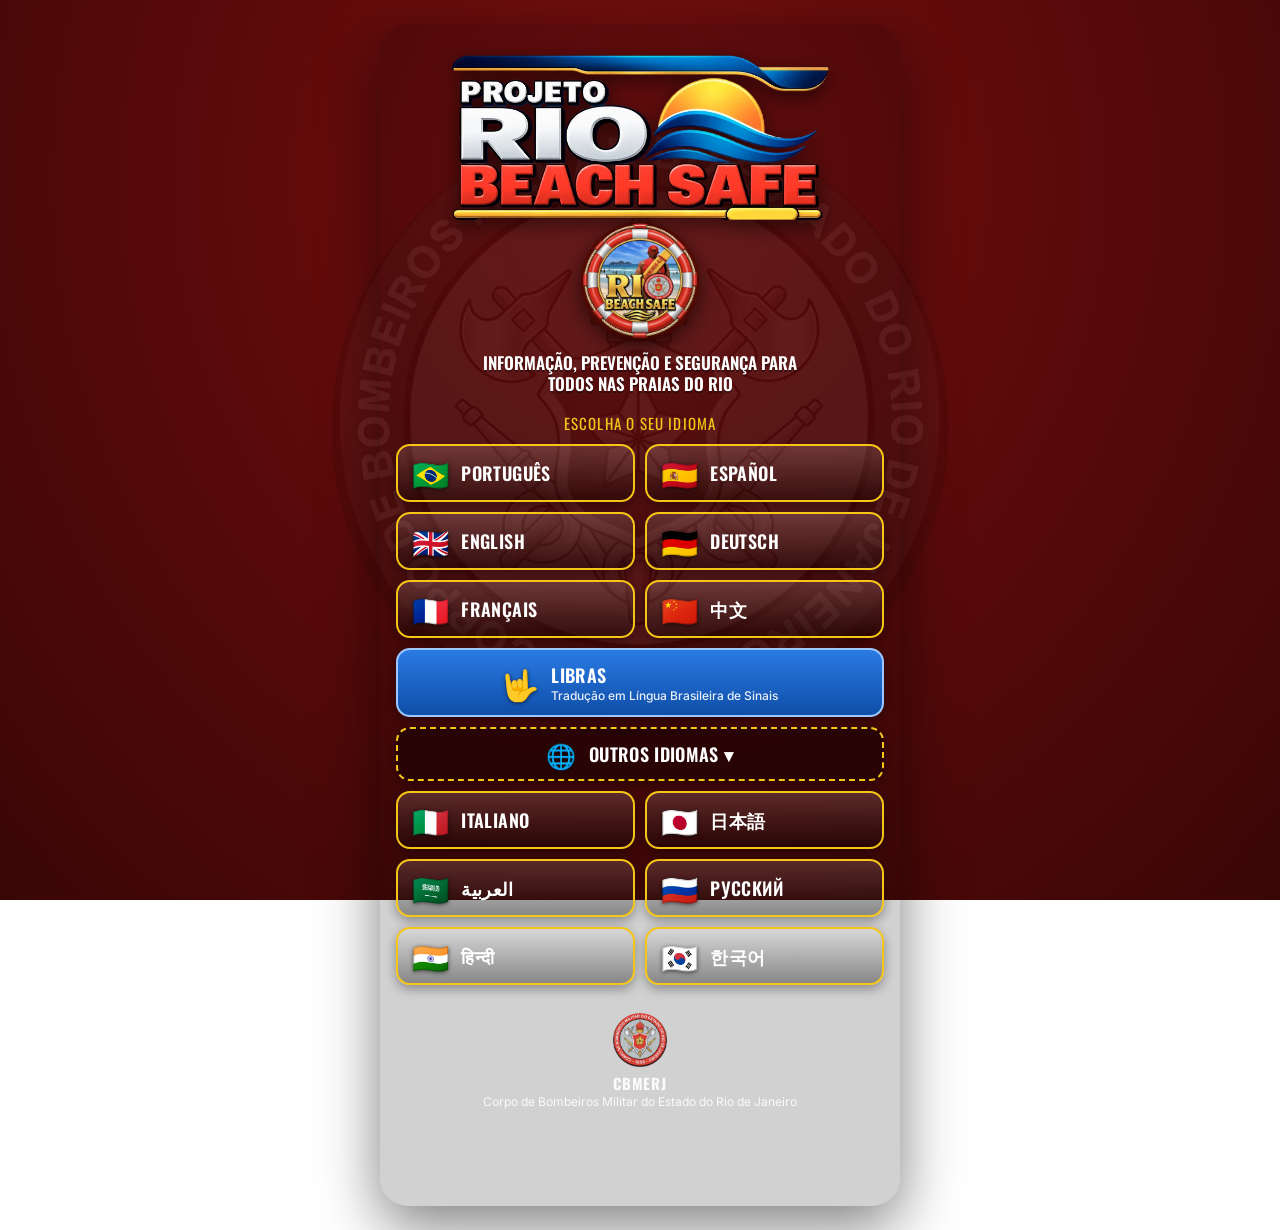
==== index.html @ 48d25554 "Rio Beach Safe: web app CBMERJ em 12 idiomas + Libras (protótipo) Co-Authored-By: Claude Fable 5.1 <" ====
<!doctype html>
<html lang="pt-BR">
<head>
  <meta charset="utf-8">
  <meta name="viewport" content="width=device-width, initial-scale=1, viewport-fit=cover">
  <title>Rio Beach Safe · CBMERJ</title>
  <meta name="description" content="Projeto Rio Beach Safe – Corpo de Bombeiros Militar do Estado do Rio de Janeiro. Informação, prevenção e segurança para todos nas praias do Rio, em 12 idiomas.">
  <meta name="theme-color" content="#5c0a0a">
  <meta name="apple-mobile-web-app-capable" content="yes">
  <meta name="apple-mobile-web-app-status-bar-style" content="black-translucent">
  <meta name="apple-mobile-web-app-title" content="Rio Beach Safe">
  <meta property="og:title" content="Rio Beach Safe · CBMERJ">
  <meta property="og:description" content="Informação que salva vidas! Segurança nas praias do Rio de Janeiro em 12 idiomas.">
  <meta property="og:image" content="assets/img/og-image.jpg">
  <meta property="og:type" content="website">
  <link rel="manifest" href="manifest.webmanifest">
  <link rel="icon" type="image/png" sizes="32x32" href="assets/img/icon-32.png">
  <link rel="apple-touch-icon" href="assets/img/icon-180.png">
  <link rel="preconnect" href="https://fonts.googleapis.com">
  <link rel="preconnect" href="https://fonts.gstatic.com" crossorigin>
  <link href="https://fonts.googleapis.com/css2?family=Oswald:wght@500;600;700&family=Inter:wght@400;500;600;700&display=swap" rel="stylesheet">
  <link rel="stylesheet" href="css/style.css">
</head>
<body>
  <div class="bg-watermark" aria-hidden="true"></div>

  <main id="app" class="app" aria-live="polite"></main>

  <!-- Botão flutuante de emergência: 193 -->
  <a id="sos" class="sos" href="tel:193" aria-label="193 – Corpo de Bombeiros">
    <span class="sos-icon">📞</span><span class="sos-num">193</span>
  </a>

  <!-- VLibras – tradutor oficial para Língua Brasileira de Sinais (gov.br) -->
  <div vw class="enabled">
    <div vw-access-button class="active"></div>
    <div vw-plugin-wrapper>
      <div class="vw-plugin-top-wrapper"></div>
    </div>
  </div>
  <script src="https://vlibras.gov.br/app/vlibras-plugin.js" defer onload="window.VLibras && new window.VLibras.Widget('https://vlibras.gov.br/app')"></script>

  <script src="js/i18n.js"></script>
  <script src="js/app.js"></script>
</body>
</html>
---- css/style.css ----
/* ─────────────────────────────────────────────────────────────
   Rio Beach Safe · CBMERJ – identidade visual
   Vermelho escuro texturizado + dourado/amarelo + branco
   ───────────────────────────────────────────────────────────── */
:root {
  --red-900: #3a0606;
  --red-800: #5c0a0a;
  --red-700: #7a1010;
  --red-600: #a81818;
  --red-500: #d42b1e;
  --gold: #f5c518;
  --gold-dark: #d9a900;
  --cream: #fff6e0;
  --ink: #1a0a0a;
  --black: #111;
  --white: #fff;
  --blue: #1a73c9;
  --orange: #f18a1c;
  --green: #0f7a3d;
  --purple: #7b2fb8;
  --shadow: 0 8px 24px rgba(0,0,0,.35);
  --radius: 18px;
  --font-head: 'Oswald', 'Arial Narrow', Impact, sans-serif;
  --font-body: 'Inter', -apple-system, BlinkMacSystemFont, 'Segoe UI', Roboto, sans-serif;
}

* { box-sizing: border-box; }
html { -webkit-text-size-adjust: 100%; }
body {
  margin: 0;
  min-height: 100dvh;
  font-family: var(--font-body);
  color: var(--white);
  background: radial-gradient(ellipse at 50% 20%, var(--red-700) 0%, var(--red-800) 45%, var(--red-900) 100%) fixed;
  -webkit-font-smoothing: antialiased;
}
.bg-watermark {
  position: fixed; inset: 0; pointer-events: none; z-index: 0;
  background: url('../assets/img/brasao-cbmerj.webp') center 42% / min(120vw, 620px) no-repeat;
  opacity: .09; filter: grayscale(1) contrast(1.2);
}
a { color: inherit; text-decoration: none; }
button { font: inherit; color: inherit; }
img { display: block; max-width: 100%; }

/* ── layout ───────────────────────────────────────────────── */
.app {
  position: relative; z-index: 1;
  max-width: 520px; margin: 0 auto;
  padding: max(12px, env(safe-area-inset-top)) 16px calc(96px + env(safe-area-inset-bottom));
  animation: fade .25s ease;
}
@keyframes fade { from { opacity: 0; transform: translateY(6px); } to { opacity: 1; transform: none; } }

.screen-head {
  display: grid; grid-template-columns: 48px 1fr 48px; align-items: center; gap: 8px;
  margin-bottom: 8px;
}
.screen-head .logo-sm { width: 150px; margin: 0 auto; filter: drop-shadow(0 2px 4px rgba(0,0,0,.5)); }
.icon-btn {
  width: 48px; height: 48px; border: 0; border-radius: 50%; cursor: pointer;
  background: rgba(255,255,255,.12); display: grid; place-items: center;
  font-size: 22px; line-height: 1; transition: background .15s;
}
.icon-btn:active { background: rgba(255,255,255,.28); }
.icon-btn svg { width: 22px; height: 22px; fill: none; stroke: #fff; stroke-width: 2.5; stroke-linecap: round; stroke-linejoin: round; }
.lang-chip { font-size: 24px; }

h1, h2, h3 { font-family: var(--font-head); text-transform: uppercase; letter-spacing: .02em; margin: 0; }
.title {
  text-align: center; margin: 10px 0 16px;
  font-size: clamp(26px, 7vw, 34px); font-weight: 700; line-height: 1.05;
  color: var(--gold); text-shadow: 0 2px 0 rgba(0,0,0,.45);
}
.title small { display: block; font-size: .62em; color: var(--white); font-weight: 600; margin-top: 2px; }

/* ── cards / painéis ─────────────────────────────────────── */
.panel {
  background: rgba(0,0,0,.55); border: 2px solid var(--gold); border-radius: var(--radius);
  padding: 14px 16px; margin-bottom: 14px; box-shadow: var(--shadow);
  backdrop-filter: blur(2px);
}
.panel.light { background: rgba(255,255,255,.96); color: var(--ink); border-color: var(--gold); }
.panel-title {
  display: inline-block; background: var(--gold); color: var(--ink);
  font-family: var(--font-head); font-weight: 700; text-transform: uppercase;
  padding: 4px 12px; border-radius: 8px; font-size: 17px; margin-bottom: 8px;
}
.bullets { list-style: none; margin: 0; padding: 0; }
.bullets li { display: flex; gap: 10px; align-items: flex-start; padding: 6px 0; font-size: 16px; line-height: 1.4; font-weight: 500; }
.bullets li .dot { flex: 0 0 auto; width: 14px; height: 14px; border-radius: 50%; margin-top: 5px; background: var(--gold); box-shadow: 0 0 0 2px rgba(255,255,255,.35); }
.bullets li .emoji { flex: 0 0 auto; font-size: 20px; line-height: 1.2; }
.dot.red { background: #ff3b30; } .dot.yellow { background: var(--gold); } .dot.green { background: #2ecc71; } .dot.purple { background: #b05cff; } .dot.blue { background: #4aa3ff; }

/* ── tela de idiomas ─────────────────────────────────────── */
.hero { text-align: center; padding-top: 10px; }
.hero .logo { width: min(86%, 380px); margin: 0 auto 6px; filter: drop-shadow(0 6px 10px rgba(0,0,0,.55)); }
.hero .boia { width: 120px; margin: -4px auto 10px; filter: drop-shadow(0 6px 10px rgba(0,0,0,.55)); }
.tagline {
  font-family: var(--font-head); font-weight: 600; text-transform: uppercase; font-size: 17px; line-height: 1.25;
  color: var(--white); margin: 0 auto 18px; max-width: 360px; text-shadow: 0 2px 0 rgba(0,0,0,.4);
}
.choose { font-family: var(--font-head); color: var(--gold); text-transform: uppercase; font-size: 15px; letter-spacing: .08em; text-align: center; margin: 0 0 10px; }
.lang-grid { display: grid; grid-template-columns: 1fr 1fr; gap: 10px; }
.lang-btn {
  display: flex; align-items: center; gap: 12px; padding: 12px 14px; border: 2px solid var(--gold); border-radius: 14px;
  background: linear-gradient(180deg, rgba(255,255,255,.14), rgba(0,0,0,.35)); cursor: pointer; text-align: left;
  font-family: var(--font-head); font-weight: 600; text-transform: uppercase; font-size: 18px; letter-spacing: .02em;
  box-shadow: 0 4px 12px rgba(0,0,0,.35); transition: transform .1s, background .15s;
}
.lang-btn:active { transform: scale(.97); background: rgba(255,255,255,.2); }
.lang-btn .flag { font-size: 30px; line-height: 1; filter: drop-shadow(0 1px 2px rgba(0,0,0,.6)); }
.lang-btn.wide { grid-column: 1 / -1; justify-content: center; }
.lang-btn.libras { background: linear-gradient(180deg, #2a7be4, #0f4ea8); border-color: #9cc8ff; }
.lang-btn.libras small { font-family: var(--font-body); text-transform: none; font-weight: 500; font-size: 12px; opacity: .9; letter-spacing: 0; display: block; }
.lang-btn.more { background: rgba(0,0,0,.4); border-style: dashed; }
.lang-btn.more .flag { font-size: 24px; }
.lang-grid.others { margin-top: 10px; }

/* ── menu ────────────────────────────────────────────────── */
.menu { display: grid; gap: 10px; }
.menu-item {
  display: grid; grid-template-columns: 64px 1fr 24px; align-items: center; gap: 12px;
  background: rgba(255,255,255,.97); color: var(--ink); border-radius: var(--radius); padding: 12px 14px;
  box-shadow: var(--shadow); cursor: pointer; border: 0; text-align: left; width: 100%;
  transition: transform .1s;
}
.menu-item:active { transform: scale(.98); }
.menu-item .ico { width: 64px; height: 64px; border-radius: 16px; display: grid; place-items: center; color: #fff; }
.menu-item .ico svg { width: 38px; height: 38px; fill: none; stroke: #fff; stroke-width: 2.2; stroke-linecap: round; stroke-linejoin: round; }
.menu-item .ico.red { background: var(--red-500); } .menu-item .ico.blue { background: var(--blue); }
.menu-item .ico.orange { background: var(--orange); } .menu-item .ico.purple { background: var(--purple); } .menu-item .ico.dark { background: #b40000; }
.menu-item .txt b { font-family: var(--font-head); text-transform: uppercase; font-size: 19px; font-weight: 600; display: block; line-height: 1.1; }
.menu-item .txt span { font-size: 13px; color: #555; display: block; margin-top: 3px; }
.menu-item .chev { color: var(--red-500); font-size: 26px; font-weight: 700; text-align: center; }

.slogan {
  margin: 18px auto 0; background: var(--gold); color: var(--ink); border-radius: 14px; padding: 10px 14px; text-align: center;
  font-family: var(--font-head); text-transform: uppercase; font-size: 17px; font-weight: 700; box-shadow: var(--shadow);
}
.footer { text-align: center; margin-top: 22px; opacity: .9; font-size: 12px; line-height: 1.35; }
.footer img { width: 54px; margin: 0 auto 6px; }
.footer b { display: block; font-family: var(--font-head); font-size: 15px; letter-spacing: .06em; }

/* ── bandeiras ───────────────────────────────────────────── */
.flag-row { display: grid; grid-template-columns: 120px 1fr; gap: 12px; align-items: center; padding: 8px 0; border-bottom: 1px solid rgba(255,255,255,.15); }
.flag-row:last-of-type { border-bottom: 0; }
.flag-row img { width: 120px; filter: drop-shadow(0 4px 6px rgba(0,0,0,.5)); }
.flag-row h3 { font-size: 15px; color: var(--gold); margin-bottom: 4px; }
.attention { border-color: var(--gold); background: rgba(0,0,0,.6); }
.attention b { color: var(--gold); }

/* ── correntes ───────────────────────────────────────────── */
.rip-img { border-radius: 14px; overflow: hidden; border: 2px solid var(--gold); box-shadow: var(--shadow); margin-bottom: 14px; }

/* ── saúde ───────────────────────────────────────────────── */
.health-card { display: grid; grid-template-columns: 84px 1fr; gap: 12px; align-items: center; }
.health-card img { width: 84px; }
.health-card p { margin: 0; font-size: 15px; line-height: 1.4; }
.health-card p b { color: var(--gold); }

/* ── crianças ────────────────────────────────────────────── */
.wrist { display: grid; grid-template-columns: 110px 1fr; gap: 14px; align-items: center; }
.wrist img { width: 110px; filter: drop-shadow(0 4px 6px rgba(0,0,0,.5)); }
.wrist-fields { margin: 8px 0 0; padding: 0; list-style: none; font-size: 13px; }
.wrist-fields li { background: var(--gold); color: var(--ink); border-radius: 6px; padding: 3px 8px; margin: 4px 0; font-weight: 600; }

/* ── emergência ──────────────────────────────────────────── */
.numbers { display: grid; grid-template-columns: 1fr 1fr; gap: 10px; margin-bottom: 14px; }
.num {
  display: block; background: #000; border: 3px solid var(--gold); border-radius: 16px; padding: 12px 8px 10px; text-align: center;
  box-shadow: var(--shadow); transition: transform .1s;
}
.num:active { transform: scale(.96); }
.num b { display: block; font-family: var(--font-head); font-size: 44px; line-height: 1; font-weight: 700; }
.num span { display: block; font-family: var(--font-head); text-transform: uppercase; font-size: 14px; margin-top: 4px; line-height: 1.15; }
.num small { display: block; font-size: 11px; color: var(--gold); margin-top: 6px; }
.note { text-align: center; font-family: var(--font-head); text-transform: uppercase; font-size: 18px; line-height: 1.25; }
.note .y { color: var(--gold); }
.store {
  display: flex; align-items: center; gap: 12px; background: #fff; color: var(--ink); border-radius: 14px; padding: 12px 14px; margin-top: 10px;
  box-shadow: var(--shadow); border: 2px solid var(--gold);
}
.store img { width: 54px; height: 54px; border-radius: 12px; }
.store b { font-family: var(--font-head); text-transform: uppercase; font-size: 18px; display: block; line-height: 1.1; }
.store span { font-size: 12px; color: #555; display: block; }
.store .badge { margin-inline-start: auto; background: #111; color: #fff; border-radius: 8px; padding: 6px 10px; font-size: 12px; font-weight: 600; white-space: nowrap; }
.store-row { display: grid; grid-template-columns: 1fr 1fr; gap: 10px; }
.store-row .store { margin-top: 0; flex-direction: column; text-align: center; gap: 6px; }
.store-row .store .badge { margin: 0; }

/* ── botão 193 flutuante ─────────────────────────────────── */
.sos {
  position: fixed; right: 16px; bottom: calc(16px + env(safe-area-inset-bottom)); z-index: 50;
  display: flex; align-items: center; gap: 6px; background: var(--red-500); color: #fff; border: 3px solid var(--gold);
  border-radius: 999px; padding: 10px 16px 10px 12px; font-family: var(--font-head); font-weight: 700; font-size: 20px;
  box-shadow: 0 8px 20px rgba(0,0,0,.5); animation: pulse 2.4s infinite;
}
.sos-icon { font-size: 18px; }
body.on-emergency .sos, body.on-lang .sos { display: none; }
@keyframes pulse { 0%,100% { box-shadow: 0 8px 20px rgba(0,0,0,.5), 0 0 0 0 rgba(245,197,24,.55); } 50% { box-shadow: 0 8px 20px rgba(0,0,0,.5), 0 0 0 12px rgba(245,197,24,0); } }

/* ── VLibras: só aparece com conteúdo em português ──────── */
[vw-access-button] { bottom: 90px !important; right: 12px !important; }

/* ── RTL ─────────────────────────────────────────────────── */
[dir="rtl"] .lang-btn, [dir="rtl"] .menu-item { text-align: right; }
[dir="rtl"] .screen-head { direction: ltr; }

/* ── desktop ─────────────────────────────────────────────── */
@media (min-width: 720px) {
  .app { margin-top: 24px; margin-bottom: 24px; border-radius: 28px; background: rgba(0,0,0,.18); box-shadow: 0 20px 60px rgba(0,0,0,.5); padding-top: 20px; }
}
@media (prefers-reduced-motion: reduce) { .app, .sos { animation: none; } }
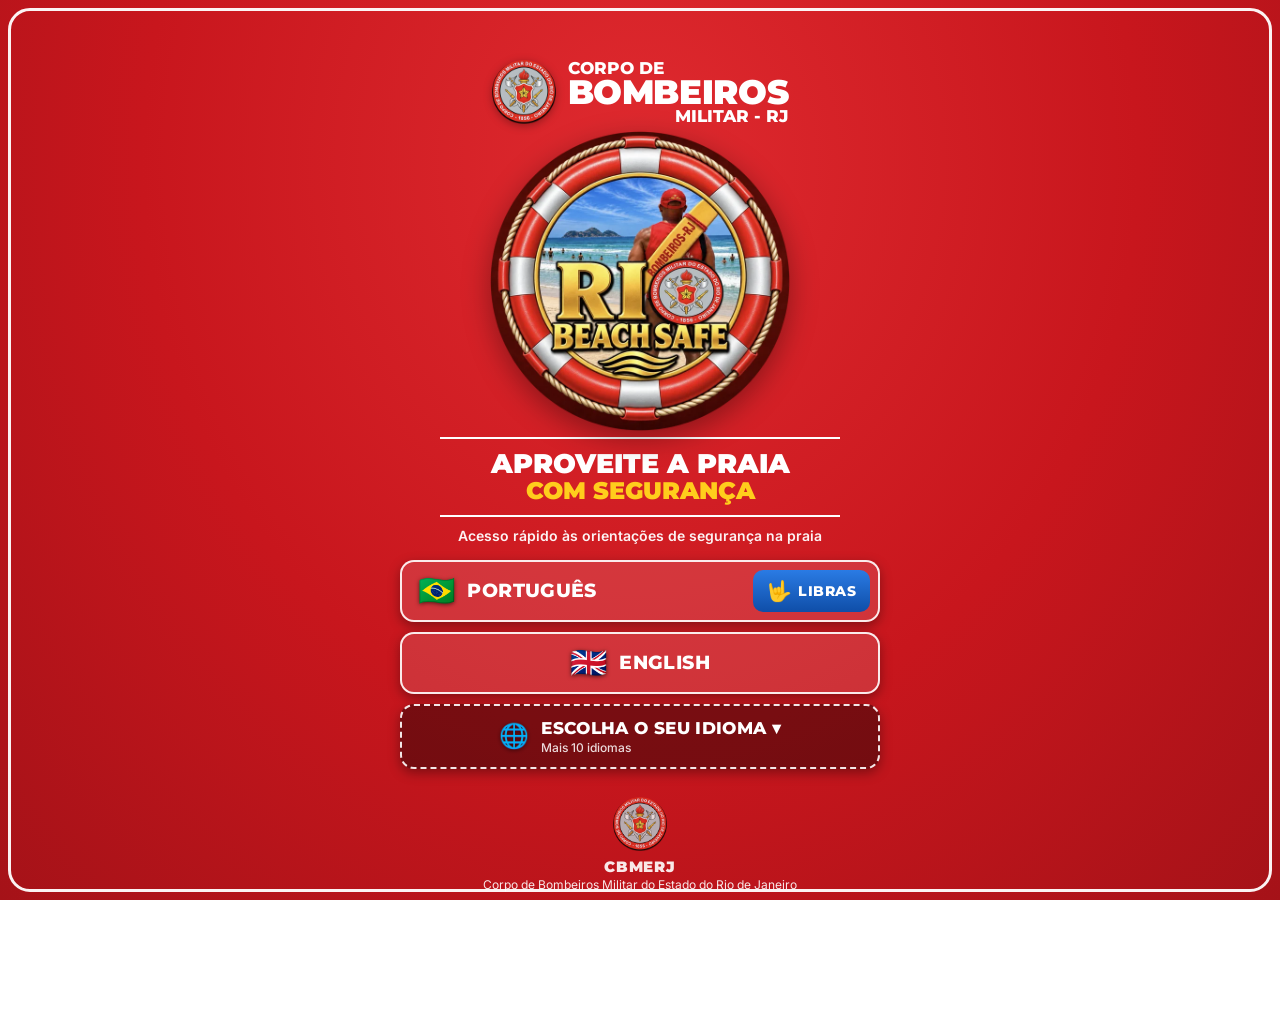
==== commit 5adcb000: "Publica a V3.1: Prevenção de afogamento em destaque, 193 na tela, idiomas com português primeiro, pu" ====
--- a/index.html
+++ b/index.html
@@ -4,8 +4,8 @@
   <meta charset="utf-8">
   <meta name="viewport" content="width=device-width, initial-scale=1, viewport-fit=cover">
   <title>Rio Beach Safe · CBMERJ</title>
-  <meta name="description" content="Projeto Rio Beach Safe – Corpo de Bombeiros Militar do Estado do Rio de Janeiro. Informação, prevenção e segurança para todos nas praias do Rio, em 12 idiomas.">
-  <meta name="theme-color" content="#5c0a0a">
+  <meta name="description" content="Rio Beach Safe – Corpo de Bombeiros Militar do Estado do Rio de Janeiro. QR Code de acesso rápido às orientações de segurança nas praias do Rio, em 12 idiomas e Libras.">
+  <meta name="theme-color" content="#c8161d">
   <meta name="apple-mobile-web-app-capable" content="yes">
   <meta name="apple-mobile-web-app-status-bar-style" content="black-translucent">
   <meta name="apple-mobile-web-app-title" content="Rio Beach Safe">
@@ -18,11 +18,11 @@
   <link rel="apple-touch-icon" href="assets/img/icon-180.png">
   <link rel="preconnect" href="https://fonts.googleapis.com">
   <link rel="preconnect" href="https://fonts.gstatic.com" crossorigin>
-  <link href="https://fonts.googleapis.com/css2?family=Oswald:wght@500;600;700&family=Inter:wght@400;500;600;700&display=swap" rel="stylesheet">
+  <link href="https://fonts.googleapis.com/css2?family=Montserrat:wght@600;700;800;900&family=Inter:wght@400;500;600;700&display=swap" rel="stylesheet">
   <link rel="stylesheet" href="css/style.css">
 </head>
 <body>
-  <div class="bg-watermark" aria-hidden="true"></div>
+  <div class="frame" aria-hidden="true"></div>
 
   <main id="app" class="app" aria-live="polite"></main>
 
@@ -31,14 +31,10 @@
     <span class="sos-icon">📞</span><span class="sos-num">193</span>
   </a>
 
-  <!-- VLibras – tradutor oficial para Língua Brasileira de Sinais (gov.br) -->
-  <div vw class="enabled">
-    <div vw-access-button class="active"></div>
-    <div vw-plugin-wrapper>
-      <div class="vw-plugin-top-wrapper"></div>
-    </div>
-  </div>
-  <script src="https://vlibras.gov.br/app/vlibras-plugin.js" defer onload="window.VLibras && new window.VLibras.Widget('https://vlibras.gov.br/app')"></script>
+  <!-- VLibras – tradutor oficial para Língua Brasileira de Sinais (gov.br).
+       A versão atual do plugin (7.x) cria sozinha o botão #vlibras-access-wrapper;
+       o app.js mostra esse botão apenas quando o conteúdo está em português. -->
+  <script src="https://vlibras.gov.br/app/vlibras-plugin.js" defer></script>
 
   <script src="js/i18n.js"></script>
   <script src="js/app.js"></script>
--- a/css/style.css
+++ b/css/style.css
@@ -25,6 +25,7 @@
 }
 
 * { box-sizing: border-box; }
+[hidden] { display: none !important; }
 html { -webkit-text-size-adjust: 100%; }
 body {
   margin: 0;
@@ -200,8 +201,20 @@
 body.on-emergency .sos, body.on-lang .sos { display: none; }
 @keyframes pulse { 0%,100% { box-shadow: 0 8px 20px rgba(0,0,0,.5), 0 0 0 0 rgba(245,197,24,.55); } 50% { box-shadow: 0 8px 20px rgba(0,0,0,.5), 0 0 0 12px rgba(245,197,24,0); } }
 
-/* ── VLibras: só aparece com conteúdo em português ──────── */
-[vw-access-button] { bottom: 90px !important; right: 12px !important; }
+/* ── barra "Fechar Libras" (aparece com o painel do VLibras aberto) ── */
+.libras-bar {
+  position: fixed; top: 0; left: 0; right: 0; z-index: 2147483647;
+  display: flex; align-items: center; justify-content: space-between; gap: 10px;
+  padding: calc(8px + env(safe-area-inset-top)) 14px 8px;
+  background: #0f4ea8; color: #fff; font-family: var(--font-head); font-size: 17px; text-transform: uppercase;
+  box-shadow: 0 4px 14px rgba(0,0,0,.45);
+}
+.libras-bar button {
+  border: 2px solid #fff; background: #fff; color: #0f4ea8; border-radius: 999px; padding: 6px 16px;
+  font-family: var(--font-head); font-weight: 700; font-size: 17px; text-transform: uppercase; cursor: pointer;
+}
+.libras-bar button:active { background: #e6efff; }
+body.libras-on .app { padding-top: calc(60px + env(safe-area-inset-top)); }
 
 /* ── RTL ─────────────────────────────────────────────────── */
 [dir="rtl"] .lang-btn, [dir="rtl"] .menu-item { text-align: right; }
@@ -212,3 +225,164 @@
   .app { margin-top: 24px; margin-bottom: 24px; border-radius: 28px; background: rgba(0,0,0,.18); box-shadow: 0 20px 60px rgba(0,0,0,.5); padding-top: 20px; }
 }
 @media (prefers-reduced-motion: reduce) { .app, .sos { animation: none; } }
+
+/* ═══ Reunião 31/10/2026: novo menu, idiomas e Prevenção de afogamento ═══ */
+.choose-en { font-size: 20px; letter-spacing: .1em; margin-bottom: 12px; }
+.pt-card {
+  grid-column: 1 / -1; display: grid; grid-template-columns: 1fr auto; align-items: stretch;
+  border: 2px solid var(--gold); border-radius: 14px; overflow: hidden;
+  background: linear-gradient(180deg, rgba(255,255,255,.14), rgba(0,0,0,.35)); box-shadow: 0 4px 12px rgba(0,0,0,.35);
+}
+.pt-card .pt-main { border: 0; border-radius: 0; background: transparent; box-shadow: none; font-size: 21px; padding: 14px 16px; }
+.libras-pill {
+  display: flex; align-items: center; gap: 6px; margin: 8px; padding: 0 14px; border: 0; border-radius: 10px; cursor: pointer;
+  background: linear-gradient(180deg, #2a7be4, #0f4ea8); color: #fff;
+  font-family: var(--font-head); font-weight: 600; text-transform: uppercase; font-size: 16px; letter-spacing: .03em;
+}
+.libras-pill span { font-size: 20px; }
+
+.hero-tile {
+  position: relative; display: grid; grid-template-columns: 110px 1fr; align-items: center; gap: 14px; width: 100%;
+  margin: 10px 0 12px; padding: 18px 16px 44px; border: 3px solid var(--gold); border-radius: 22px; cursor: pointer; text-align: left;
+  background: linear-gradient(135deg, #0f6fc0 0%, #0a4a8a 55%, #062f5c 100%); color: #fff; box-shadow: 0 10px 28px rgba(0,0,0,.45);
+  overflow: hidden;
+}
+.hero-tile::after {
+  content: ''; position: absolute; left: -10%; right: -10%; bottom: -18px; height: 48px;
+  background: radial-gradient(ellipse at 50% 0, rgba(255,255,255,.25), transparent 70%);
+}
+.hero-tile img { width: 110px; filter: drop-shadow(0 4px 8px rgba(0,0,0,.5)); }
+.hero-txt b { display: block; font-family: var(--font-head); text-transform: uppercase; font-size: clamp(28px, 8vw, 36px); line-height: 1; font-weight: 700; color: var(--gold); text-shadow: 0 2px 0 rgba(0,0,0,.5); }
+.hero-txt span { display: block; font-size: 14px; margin-top: 8px; line-height: 1.3; opacity: .95; }
+.hero-cta {
+  position: absolute; right: 14px; bottom: 12px; background: var(--gold); color: var(--ink); border-radius: 999px; padding: 5px 14px;
+  font-family: var(--font-head); font-weight: 700; text-transform: uppercase; font-size: 15px;
+}
+.tile-grid { display: grid; grid-template-columns: 1fr 1fr; gap: 12px; margin-bottom: 12px; }
+.tile {
+  aspect-ratio: 1 / 1; display: flex; flex-direction: column; align-items: center; justify-content: center; gap: 10px; padding: 12px;
+  border: 2px solid rgba(255,255,255,.85); border-radius: 20px; cursor: pointer; color: #fff; text-align: center; box-shadow: var(--shadow);
+}
+.tile.orange { background: linear-gradient(160deg, #f6a02a, #d46a0a); }
+.tile.purple { background: linear-gradient(160deg, #9446d6, #5b1f99); }
+.tile-ico svg { width: 56px; height: 56px; fill: none; stroke: #fff; stroke-width: 2; stroke-linecap: round; stroke-linejoin: round; }
+.tile b { font-family: var(--font-head); text-transform: uppercase; font-size: 20px; line-height: 1.05; font-weight: 600; }
+.call193 {
+  display: grid; grid-template-columns: auto auto 1fr; align-items: center; gap: 12px; padding: 14px 16px;
+  background: #000; border: 3px solid var(--gold); border-radius: 20px; box-shadow: var(--shadow);
+}
+.call-ico { width: 52px; height: 52px; border-radius: 50%; background: var(--red-500); display: grid; place-items: center; animation: pulse 2.4s infinite; }
+.call-ico svg { width: 28px; height: 28px; fill: #fff; stroke: none; }
+.call-num { font-family: var(--font-head); font-size: 54px; font-weight: 700; line-height: 1; color: #fff; }
+.call-txt b { display: block; font-family: var(--font-head); text-transform: uppercase; font-size: 18px; color: var(--gold); line-height: 1.1; }
+.call-txt span { display: block; font-size: 13px; opacity: .9; margin-top: 3px; }
+.app193 { display: block; text-align: center; margin-top: 10px; font-size: 14px; font-weight: 600; text-decoration: underline; text-underline-offset: 3px; opacity: .95; }
+
+.chips { display: flex; gap: 8px; justify-content: center; margin: -4px 0 14px; flex-wrap: wrap; }
+.chips a { background: rgba(0,0,0,.45); border: 1.5px solid var(--gold); border-radius: 999px; padding: 6px 14px; font-size: 14px; font-weight: 600; }
+.sec-title { font-size: 22px; color: var(--gold); margin: 6px 0 10px; scroll-margin-top: 12px; text-shadow: 0 2px 0 rgba(0,0,0,.4); }
+
+/* ═══ Revisão 2 dos mockups ═══ */
+.en-main { justify-content: center; font-size: 21px; padding: 14px 16px; }
+.choose-btn { flex-direction: row; text-align: left; padding: 12px 16px; }
+.choose-btn small { display: block; font-family: var(--font-body); text-transform: none; font-weight: 500; font-size: 12px; letter-spacing: 0; opacity: .85; margin-top: 2px; }
+.chips { gap: 10px; margin: 2px 0 16px; }
+.chips a {
+  flex: 1 1 0; text-align: center; padding: 12px 10px; font-size: 17px; font-weight: 700;
+  font-family: var(--font-head); text-transform: uppercase; letter-spacing: .02em;
+  background: var(--gold); color: var(--ink); border: 0; border-radius: 14px; box-shadow: 0 4px 10px rgba(0,0,0,.35);
+}
+.chips a:active { transform: scale(.97); }
+.notice { background: #fff6e0; color: var(--ink); border-color: var(--gold); font-size: 15px; line-height: 1.4; font-weight: 600; }
+.preview-tag {
+  position: sticky; top: 0; z-index: 2147483646; background: #f5c518; color: #1a0a0a; text-align: center;
+  font: 700 12px/1 var(--font-body); letter-spacing: .06em; padding: 7px 8px;
+}
+
+/* ═══════════════════════════════════════════════════════════════
+   NOVA IDENTIDADE (01/11/2026) – padrão do banner "Aproveite a praia
+   com segurança": vermelho vivo, moldura branca, branco + amarelo,
+   Montserrat, logo RIO com o brasão do CBMERJ no "O".
+   ═══════════════════════════════════════════════════════════════ */
+:root {
+  --red-900: #8e0d12; --red-800: #a51218; --red-700: #c8161d; --red-600: #d81f26; --red-500: #e3262d;
+  --gold: #ffcd1c;
+  --font-head: 'Montserrat', 'Arial Black', Arial, sans-serif;
+}
+body { background: radial-gradient(ellipse at 50% 18%, #df2a2f 0%, #c8161d 55%, #a51218 100%) fixed; }
+.frame { position: fixed; inset: 8px; border: 3px solid rgba(255,255,255,.95); border-radius: 22px; pointer-events: none; z-index: 0; }
+.app { padding-left: 20px; padding-right: 20px; }
+@media (min-width: 720px) { .app { background: transparent; box-shadow: none; } }
+
+h1, h2, h3, .title { letter-spacing: 0; }
+.title { font-weight: 900; font-size: clamp(22px, 6.2vw, 28px); line-height: 1.1; color: #fff; text-shadow: 0 2px 0 rgba(0,0,0,.18); }
+.title small { color: var(--gold); font-weight: 800; }
+.title::after { content: ''; display: block; width: 72%; height: 2px; background: #fff; margin: 10px auto 0; opacity: .9; }
+
+/* cabeçalho das telas internas */
+.screen-head { grid-template-columns: 44px 1fr 44px; margin-bottom: 4px; }
+.cb-mini { display: flex; align-items: center; justify-content: center; gap: 8px; }
+.cb-mini img { width: 54px; height: 54px; filter: drop-shadow(0 2px 4px rgba(0,0,0,.35)); }
+.cb-mini span { font-family: var(--font-head); font-weight: 800; font-size: 10px; line-height: 1.05; color: #fff; text-align: left; letter-spacing: .02em; }
+.cb-mini span b { display: block; font-size: 17px; font-weight: 900; letter-spacing: -.01em; }
+.icon-btn { background: rgba(255,255,255,.18); }
+
+/* tela de idiomas no padrão do banner */
+.cb-head { display: flex; align-items: center; justify-content: center; gap: 12px; margin: 6px auto 4px; }
+.cb-head img { width: 64px; filter: drop-shadow(0 2px 4px rgba(0,0,0,.3)); }
+.cb-head div { display: flex; flex-direction: column; text-align: left; font-family: var(--font-head); color: #fff; line-height: .95; }
+.cb-head .l1 { font-weight: 800; font-size: 17px; }
+.cb-head .l2 { font-weight: 900; font-size: 34px; letter-spacing: -.01em; }
+.cb-head .l3 { font-weight: 800; font-size: 17px; align-self: flex-end; }
+.boia-hero { width: min(72%, 300px); margin: 6px auto 4px; filter: drop-shadow(0 8px 14px rgba(0,0,0,.35)); }
+.lines-title { margin: 6px auto 4px; padding: 10px 0; border-top: 2px solid #fff; border-bottom: 2px solid #fff; max-width: 400px; text-align: center; font-family: var(--font-head); line-height: 1.1; }
+.lines-title span { display: block; color: #fff; font-weight: 900; font-size: clamp(21px, 6vw, 27px); }
+.lines-title b { display: block; color: var(--gold); font-weight: 900; font-size: clamp(19px, 5.4vw, 24px); }
+.tagline-qr { margin: 10px auto 16px; font-size: 14px; font-weight: 600; color: #fff; opacity: .95; }
+
+/* botões de idioma: branco sobre vermelho */
+.lang-btn { background: rgba(255,255,255,.12); border: 2px solid rgba(255,255,255,.9); font-family: var(--font-head); font-weight: 800; font-size: 17px; }
+.pt-card { background: rgba(255,255,255,.12); border: 2px solid rgba(255,255,255,.9); }
+.pt-card .pt-main { font-size: 19px; }
+.en-main { font-size: 19px; }
+.libras-pill { font-family: var(--font-head); font-weight: 800; font-size: 14px; }
+.choose-btn { border-style: dashed; background: rgba(0,0,0,.12); }
+.choose-btn small { font-family: var(--font-body); font-weight: 500; }
+.lang-grid.others .lang-btn { font-size: 15px; }
+
+/* menu */
+.hero-tile { background: #fff; color: var(--red-700); border: 0; grid-template-columns: 104px 1fr; box-shadow: 0 10px 24px rgba(0,0,0,.28); }
+.hero-tile::after { display: none; }
+.hero-tile img { width: 104px; }
+.hero-txt b { color: var(--red-700); text-shadow: none; font-weight: 900; font-size: clamp(22px, 6.4vw, 28px); line-height: 1.05; }
+.hero-txt span { color: #444; }
+.hero-cta { background: var(--red-700); color: #fff; font-weight: 800; font-size: 13px; }
+.tile { border: 0; background: #fff !important; color: var(--red-700); box-shadow: 0 8px 20px rgba(0,0,0,.25); }
+.tile .tile-ico { width: 74px; height: 74px; border-radius: 50%; display: grid; place-items: center; }
+.tile.orange .tile-ico { background: #f18a1c; }
+.tile.purple .tile-ico { background: #7b2fb8; }
+.tile-ico svg { width: 42px; height: 42px; }
+.tile b { font-weight: 900; font-size: 16px; color: #1a1a1a; }
+.call193 { background: var(--gold); border: 0; color: #1a1a1a; box-shadow: 0 8px 20px rgba(0,0,0,.28); }
+.call-ico { background: var(--red-700); }
+.call-num { color: var(--red-800); font-weight: 900; }
+.call-txt b { color: #1a1a1a; font-weight: 900; font-size: 16px; }
+.call-txt span { color: #333; }
+
+/* painéis: fundo escuro translúcido com borda branca, como as faixas do banner */
+.panel { background: rgba(70,0,0,.28); border: 2px solid rgba(255,255,255,.85); }
+.panel-title { background: var(--gold); font-weight: 900; }
+.attention { background: rgba(0,0,0,.25); border-color: var(--gold); }
+.flag-row h3 { color: var(--gold); font-weight: 800; font-size: 14px; }
+.chips a { font-weight: 800; font-size: 14px; background: #fff; color: var(--red-700); }
+.sec-title { color: #fff; font-weight: 900; font-size: 20px; }
+.notice { background: #fff; color: #1a1a1a; border-color: var(--gold); }
+.slogan { background: var(--gold); font-weight: 900; font-size: 15px; }
+.footer b { font-family: var(--font-head); font-weight: 900; }
+.sos { background: var(--red-700); border-color: #fff; }
+.libras-bar, .libras-bar button { font-family: var(--font-head); font-weight: 800; }
+
+/* lista de idiomas: bandeira + idioma + país (em português) */
+.lang-grid.others .lang-btn { align-items: center; }
+.lname { display: flex; flex-direction: column; line-height: 1.1; }
+.lname small { font-family: var(--font-body); text-transform: none; font-weight: 500; font-size: 12px; opacity: .85; margin-top: 2px; letter-spacing: 0; }
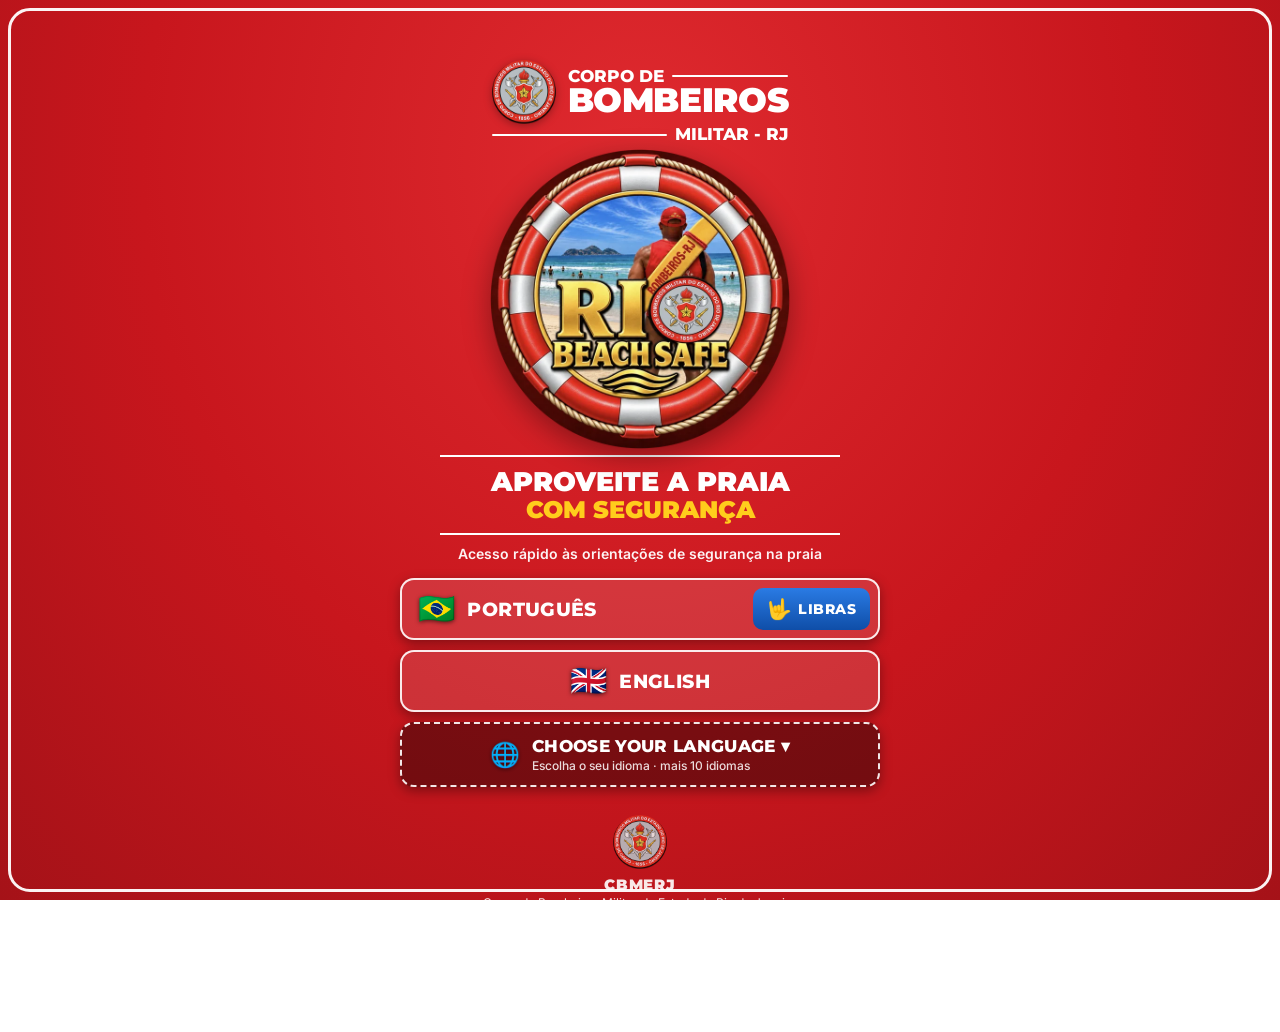
==== commit 954a238b: "Atualização imediata após publicar: service worker confere sempre o servidor, recarrega uma vez ao t" ====
--- a/index.html
+++ b/index.html
@@ -19,7 +19,7 @@
   <link rel="preconnect" href="https://fonts.googleapis.com">
   <link rel="preconnect" href="https://fonts.gstatic.com" crossorigin>
   <link href="https://fonts.googleapis.com/css2?family=Montserrat:wght@600;700;800;900&family=Inter:wght@400;500;600;700&display=swap" rel="stylesheet">
-  <link rel="stylesheet" href="css/style.css">
+  <link rel="stylesheet" href="css/style.css?v=3.2">
 </head>
 <body>
   <div class="frame" aria-hidden="true"></div>
@@ -36,7 +36,7 @@
        o app.js mostra esse botão apenas quando o conteúdo está em português. -->
   <script src="https://vlibras.gov.br/app/vlibras-plugin.js" defer></script>
 
-  <script src="js/i18n.js"></script>
-  <script src="js/app.js"></script>
+  <script src="js/i18n.js?v=3.2"></script>
+  <script src="js/app.js?v=3.2"></script>
 </body>
 </html>
--- a/css/style.css
+++ b/css/style.css
@@ -386,3 +386,18 @@
 .lang-grid.others .lang-btn { align-items: center; }
 .lname { display: flex; flex-direction: column; line-height: 1.1; }
 .lname small { font-family: var(--font-body); text-transform: none; font-weight: 500; font-size: 12px; opacity: .85; margin-top: 2px; letter-spacing: 0; }
+
+/* palavras longas (alemão, russo...) quebram com hífen em vez de estourar o quadro */
+.hero-tile, .hero-txt, .tile-grid > *, .tile, .menu-item .txt, .title, .panel { min-width: 0; }
+.hero-txt b, .tile b, .title, .panel-title, .call-txt b, .sec-title, .lines-title { overflow-wrap: anywhere; hyphens: auto; -webkit-hyphens: auto; }
+.tile-grid { grid-template-columns: minmax(0, 1fr) minmax(0, 1fr); }
+
+/* Cabeçalho igual ao banner: linha à direita de "CORPO DE" e linha que separa
+   "BOMBEIROS" de "MILITAR - RJ" (V3.2, 10/11/2026) */
+.cb-head { display: grid; grid-template-columns: auto auto; align-items: center; justify-content: center; column-gap: 12px; row-gap: 0; }
+.cb-head img { grid-row: 1; align-self: center; }
+.cb-head .cb-txt { display: flex; flex-direction: column; text-align: left; font-family: var(--font-head); color: #fff; line-height: .95; }
+.cb-head .l1 { display: flex; align-items: center; gap: 8px; }
+.cb-head .l1::after { content: ''; flex: 1; height: 2px; background: #fff; border-radius: 1px; }
+.cb-head .l3 { grid-column: 1 / -1; display: flex; flex-direction: row; justify-content: flex-end; align-items: center; text-align: right; gap: 8px; font-family: var(--font-head); font-weight: 800; font-size: 17px; color: #fff; line-height: 1; margin-top: 2px; }
+.cb-head .l3::before { content: ''; flex: 1; height: 2px; background: #fff; border-radius: 1px; }
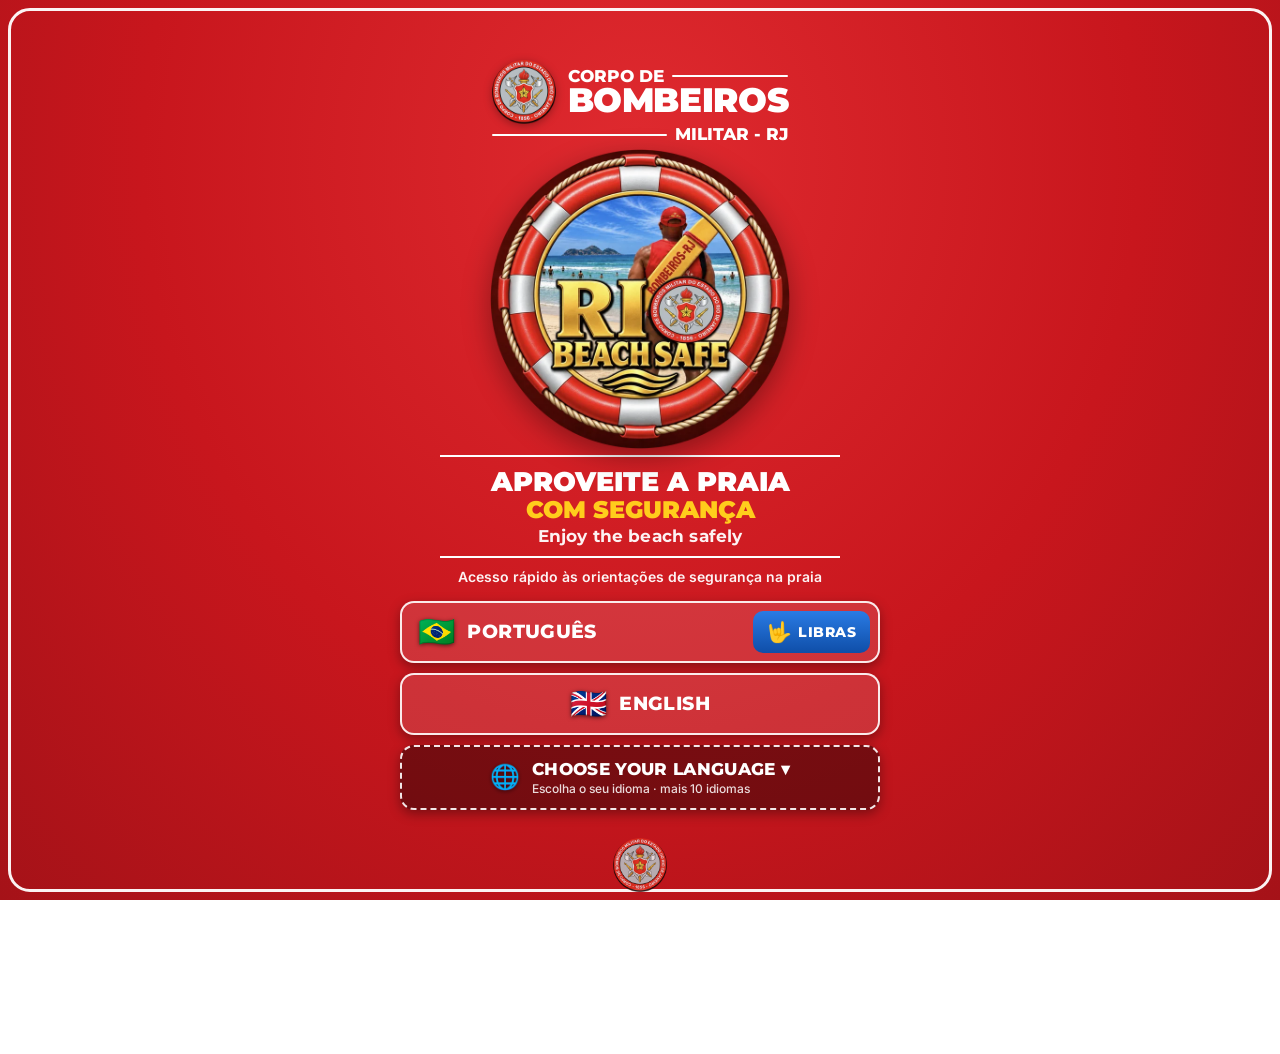
==== commit 38a3f665: "Publica a V3.3: 'Enjoy the beach safely' abaixo de 'Aproveite a praia com segurança'; remove a prévi" ====
--- a/index.html
+++ b/index.html
@@ -19,7 +19,7 @@
   <link rel="preconnect" href="https://fonts.googleapis.com">
   <link rel="preconnect" href="https://fonts.gstatic.com" crossorigin>
   <link href="https://fonts.googleapis.com/css2?family=Montserrat:wght@600;700;800;900&family=Inter:wght@400;500;600;700&display=swap" rel="stylesheet">
-  <link rel="stylesheet" href="css/style.css?v=3.2">
+  <link rel="stylesheet" href="css/style.css?v=3.3">
 </head>
 <body>
   <div class="frame" aria-hidden="true"></div>
@@ -36,7 +36,7 @@
        o app.js mostra esse botão apenas quando o conteúdo está em português. -->
   <script src="https://vlibras.gov.br/app/vlibras-plugin.js" defer></script>
 
-  <script src="js/i18n.js?v=3.2"></script>
-  <script src="js/app.js?v=3.2"></script>
+  <script src="js/i18n.js?v=3.3"></script>
+  <script src="js/app.js?v=3.3"></script>
 </body>
 </html>
--- a/css/style.css
+++ b/css/style.css
@@ -401,3 +401,6 @@
 .cb-head .l1::after { content: ''; flex: 1; height: 2px; background: #fff; border-radius: 1px; }
 .cb-head .l3 { grid-column: 1 / -1; display: flex; flex-direction: row; justify-content: flex-end; align-items: center; text-align: right; gap: 8px; font-family: var(--font-head); font-weight: 800; font-size: 17px; color: #fff; line-height: 1; margin-top: 2px; }
 .cb-head .l3::before { content: ''; flex: 1; height: 2px; background: #fff; border-radius: 1px; }
+
+/* V3.3 (16/11/2026): tradução em inglês, menor, abaixo de "Aproveite a praia com segurança" */
+.lines-title i { display: block; font-style: normal; color: #fff; font-weight: 700; font-size: clamp(14px, 3.9vw, 17px); letter-spacing: .01em; margin-top: 4px; opacity: .95; }
